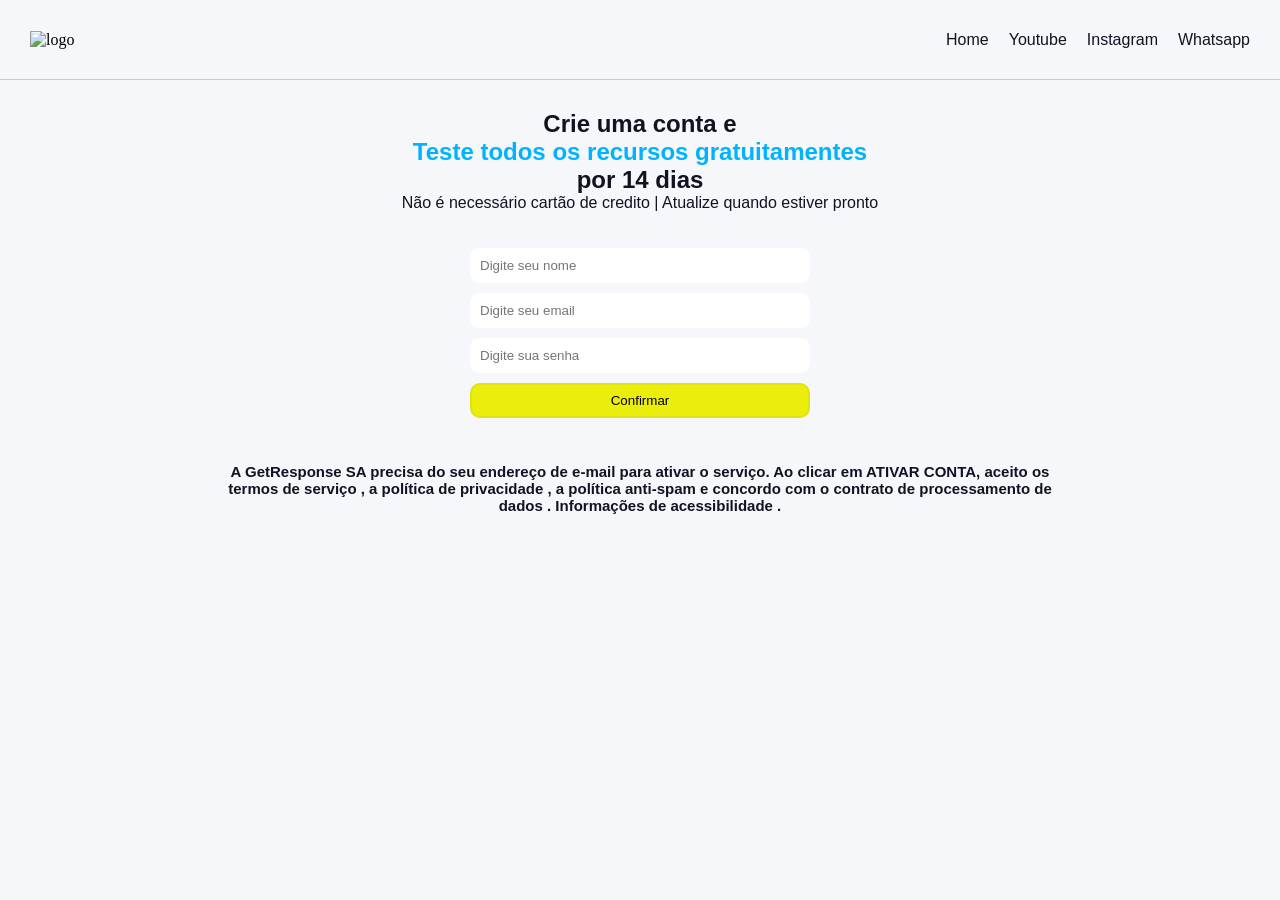
==== cadastroindex.html @ 04231415 "Add files via upload" ====
<!DOCTYPE html>
<html lang="pt-br">

<head>
    <meta charset="UTF-8">
    <meta name="viewport" content="width=device-width, initial-scale=1.0">
    <title>Cadastro GetResponse</title>
    <link rel="stylesheet" href="cadastro.css">
    <link rel="shortcut icon" href="/project/download.png" type="image/x-icon">
</head>

<body>
    <header>
        <div class="Animation">
            <img src="/project/download.png" alt="animation">

        </div>
        <nav>
            <section>

                <img src="/project/screenshot_18.png" alt="logo">

                <div class="Links-desktop">

                    <a href="/project/index.html">Home</a>
                    <a href="https://www.youtube.com/@getresponse">Youtube</a>
                    <a href="https://www.instagram.com/?hl=pt">Instagram</a>
                    <a href="https://web.whatsapp.com/">Whatsapp</a>

                </div>
                <div class="Menu-logo">

                    <img src="/project/menu-icon.png" alt="Menu">
                    <div class="Menu">
                        <a href="/project/index.html">Home</a>
                        <a href="https://www.youtube.com/@getresponse">Youtube</a>
                        <a href="https://www.instagram.com/?hl=pt">Instagram</a>
                        <a href="https://web.whatsapp.com/">Whatsapp</a>
                    </div>

                </div>
            </section>
        </nav>
    </header>
    <main>
        <section>
            <h1>Crie uma conta e</h1>
            <h1><span>Teste todos os recursos gratuitamentes</span></h1>
            <h1>por 14 dias</h1>
            <p>Não é necessário cartão de credito | Atualize quando estiver pronto</p>
            <form action="/project/index.html" method="post" >
                <input type="text" name="name" id="name-input" placeholder="Digite seu nome" required>
                <input type="email" name="email" id="email-input" placeholder="Digite seu email" required>
                <input type="password" name="password" id="password-input" placeholder="Digite sua senha" required>
                <input type="submit" id="submit-input" value="Confirmar">
            </form>
            <h4>A GetResponse SA precisa do seu endereço de e-mail para ativar o serviço. Ao clicar em ATIVAR CONTA,
                aceito os termos de serviço , a política de privacidade , a política anti-spam e concordo com o contrato
                de processamento de dados . Informações de acessibilidade .</h4>
        </section>
    </main>
</body>
<script src="cadastro.js"></script>

</html>
---- cadastro.css ----
* {
    margin: 0;
    padding: 0;
    box-sizing: border-box;
    text-decoration: none;
    list-style-type: none;
}

:root {
    --primary-bg: #F5F7FA;
    --secondary-bg: #00b3ff;
    --third-bg: #121223;
    --fourth-bg: #ebee0b;
}

body {
    background: var(--primary-bg);
}

nav {
    position: fixed;
    top: 0;
    padding: 30px;
    left: 0;
    background-color: var(--primary-bg);
    width: 100%;
    z-index: 100;
    height: 80px;
    border-bottom: 1px solid #12122331;
    display: flex;
    align-items: center;
    justify-content: space-around;

}

nav section {
    width: 100%;
    height: auto;
    display: flex;
    position: relative;
    z-index: 100;
    align-items: center;
    justify-content: space-between;

}

nav section img {
    width: 100px;
    position: relative;
    z-index: 99;
    max-width: 120px;
}

.Menu-logo img {
    width: 70px;
    max-width: 30px;
}


.Animation {
    position: fixed;
    display: flex;
    align-items: center;
    justify-content: center;
    top: 0;
    opacity: 1;
    animation: Animation-end 0.6s ease-in-out forwards;
    animation-delay: 1.8s;
    left: 0;
    flex-direction: column;
    width: 100%;
    z-index: 120;
    height: 100%;
    background-color: var(--primary-bg);
}

.Animation img {
    mix-blend-mode: multiply;
    animation: Photo-intro-animation 1.2s ease-in-out forwards;

    width: 25px;
}

@keyframes Photo-intro-animation {
    0% {
        transform: translateX(200px);
        filter: blur(2px);
        opacity: 0;
    }

    80% {
        transform: translateX(0);
        opacity: 1;
        filter: blur(0);
    }

    85% {
        filter: blur(1px);
    }

    100% {
        transform: scale(1.2);
        filter: blur(0);
    }
}

@keyframes Animation-end {
    0% {
        opacity: 1;
    }

    100% {
        opacity: 0;
        display: none;
    }
}


.Menu {
    position: fixed;
    font-family: 'Gill Sans', 'Gill Sans MT', Calibri, 'Trebuchet MS', sans-serif;
    display: none;
    align-items: center;
    justify-content: center;
    flex-direction: column;
    top: 0;
    left: 0;
    width: 100%;
    z-index: 88;
    gap: 20px;
    height: 100%;
    background-color: var(--primary-bg);
}

.Menu.active {
    display: flex;
    animation: Menu-animation 0.6s ease-in-out forwards;
}

.Menu a {
    font-family: 'Gill Sans', 'Gill Sans MT', Calibri, 'Trebuchet MS', sans-serif;
    color: var(--third-bg);
    transition: 0.6s ease-in-out;
}

.Menu a:active {
    color: var(--secondary-bg);
}

.Links-desktop {
    display: none;
    gap: 20px;

}

.Links-desktop a {
    color: var(--third-bg);
    transition: 0.6s ease-in-out;
    font-family: 'Gill Sans', 'Gill Sans MT', Calibri, 'Trebuchet MS', sans-serif;
}

.Links-desktop a:active {
    transform: translateY(-5px);
}

.reveal {
    opacity: 0;
    transform: translateY(40px) scale(0.98);

    transition: 0.8s ease;
}

.reveal.active {
    opacity: 1;
    transform: translateY(0) scale(1);
    filter: blur(0);
}

@keyframes Menu-animation {
    from {
        transform: translateX(100%);
        opacity: 0;
    }

    to {
        transform: translateX(0);
        opacity: 1;
    }
}

main section {
    display: flex;
    margin-top: 90px;
    padding: 20px;
    align-items: center;
    text-align: center;
    justify-content: center;
    color: var(--third-bg);
    font-family: 'Gill Sans', 'Gill Sans MT', Calibri, 'Trebuchet MS', sans-serif;
    flex-direction: column;
}

main section div img {
    width: 35px;
    mix-blend-mode: multiply;
}

main section form {
    display: flex;
    gap: 10px;
    margin-top: 4vh;
    flex-direction: column;
}

#name-input,
#email-input,
#password-input {
    width: 260px;
    padding: 10px;
    margin: 0 auto;
    border-radius: 10px;
    border: none;
}

input::placeholder {
    text-align: left;
    transition: 0.6s ease-in-out;
}

input:focus::placeholder {
    color: black;
    text-align: center;
}

input:focus {
    outline: 0;
}

main section span {
    color: var(--secondary-bg);
}

#submit-input {
    width: 150px;
    margin: 0 auto;
    padding: 8px;
    border-radius: 10px;
    border: 2px solid #cbce165d;
    transition: 0.3s ease-in-out;
    background-color: var(--fourth-bg);
}

main section h4 {
    width: 70%;
    margin-top: 5vh;
    font-size: 15px;
}

#submit-input:active {
    transform: scale(0.9);
    background-color: var(--secondary-bg);
    border: 1px solid #039cde31;
}

@media (min-width:768px) {
    .Menu-logo {
        display: none;
    }

    #name-input,
    #email-input,
    #password-input,
    #submit-input {
        width: 340px;
    }

    .Links-desktop {
        display: flex;
    }

    Menu a:hover {
        color: var(--secondary-bg);
    }
}
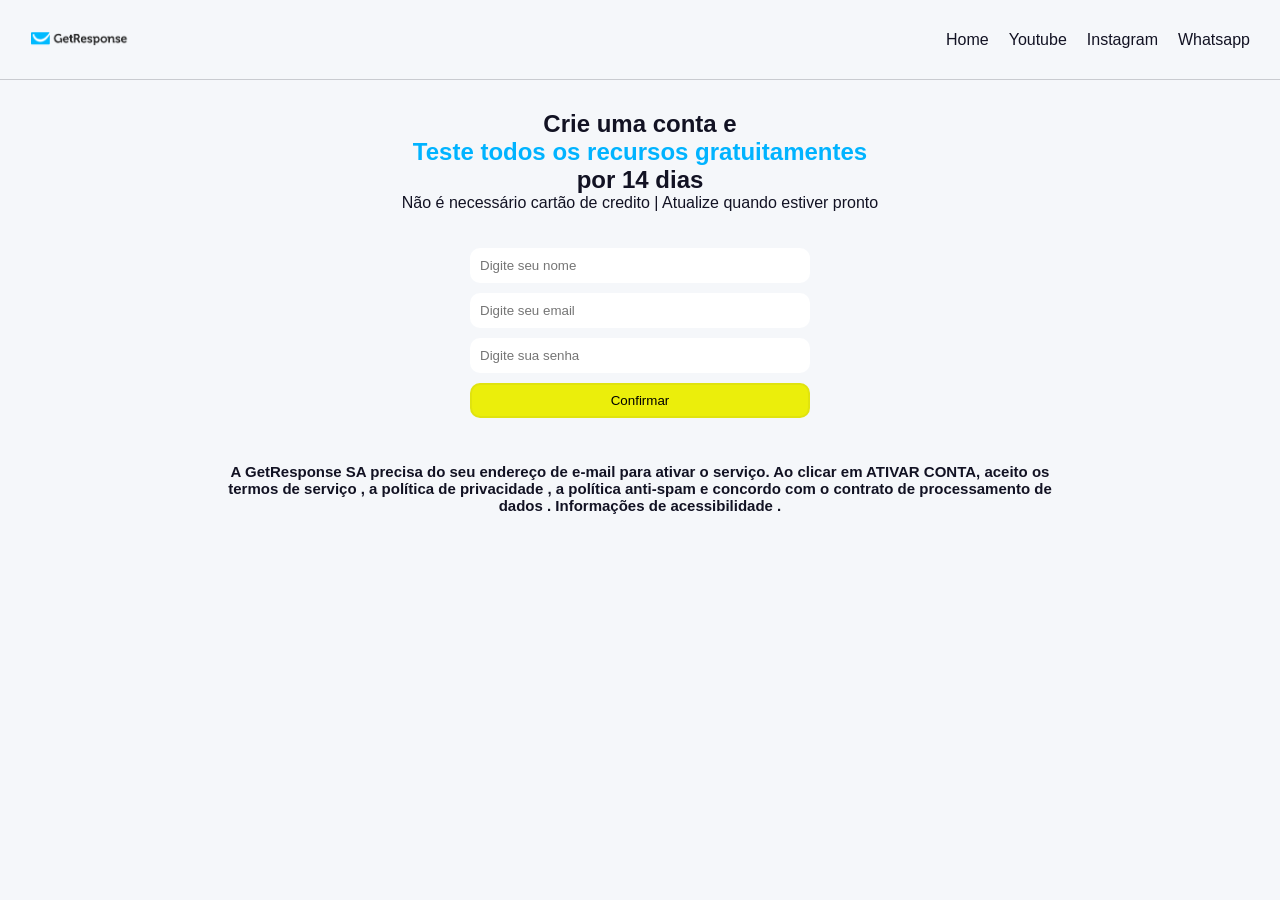
==== commit f41b49c2: "Update cadastroindex.html" ====
--- a/cadastroindex.html
+++ b/cadastroindex.html
@@ -6,19 +6,19 @@
     <meta name="viewport" content="width=device-width, initial-scale=1.0">
     <title>Cadastro GetResponse</title>
     <link rel="stylesheet" href="cadastro.css">
-    <link rel="shortcut icon" href="/project/download.png" type="image/x-icon">
+    <link rel="shortcut icon" href="download.png" type="image/x-icon">
 </head>
 
 <body>
     <header>
         <div class="Animation">
-            <img src="/project/download.png" alt="animation">
+            <img src="download.png" alt="animation">
 
         </div>
         <nav>
             <section>
 
-                <img src="/project/screenshot_18.png" alt="logo">
+                <img src="screenshot_18.png" alt="logo">
 
                 <div class="Links-desktop">
 
@@ -30,7 +30,7 @@
                 </div>
                 <div class="Menu-logo">
 
-                    <img src="/project/menu-icon.png" alt="Menu">
+                    <img src="menu-icon.png" alt="Menu">
                     <div class="Menu">
                         <a href="/project/index.html">Home</a>
                         <a href="https://www.youtube.com/@getresponse">Youtube</a>
@@ -48,7 +48,7 @@
             <h1><span>Teste todos os recursos gratuitamentes</span></h1>
             <h1>por 14 dias</h1>
             <p>Não é necessário cartão de credito | Atualize quando estiver pronto</p>
-            <form action="/project/index.html" method="post" >
+            <form action="index.html" method="post" >
                 <input type="text" name="name" id="name-input" placeholder="Digite seu nome" required>
                 <input type="email" name="email" id="email-input" placeholder="Digite seu email" required>
                 <input type="password" name="password" id="password-input" placeholder="Digite sua senha" required>
@@ -62,4 +62,4 @@
 </body>
 <script src="cadastro.js"></script>
 
-</html>+</html>
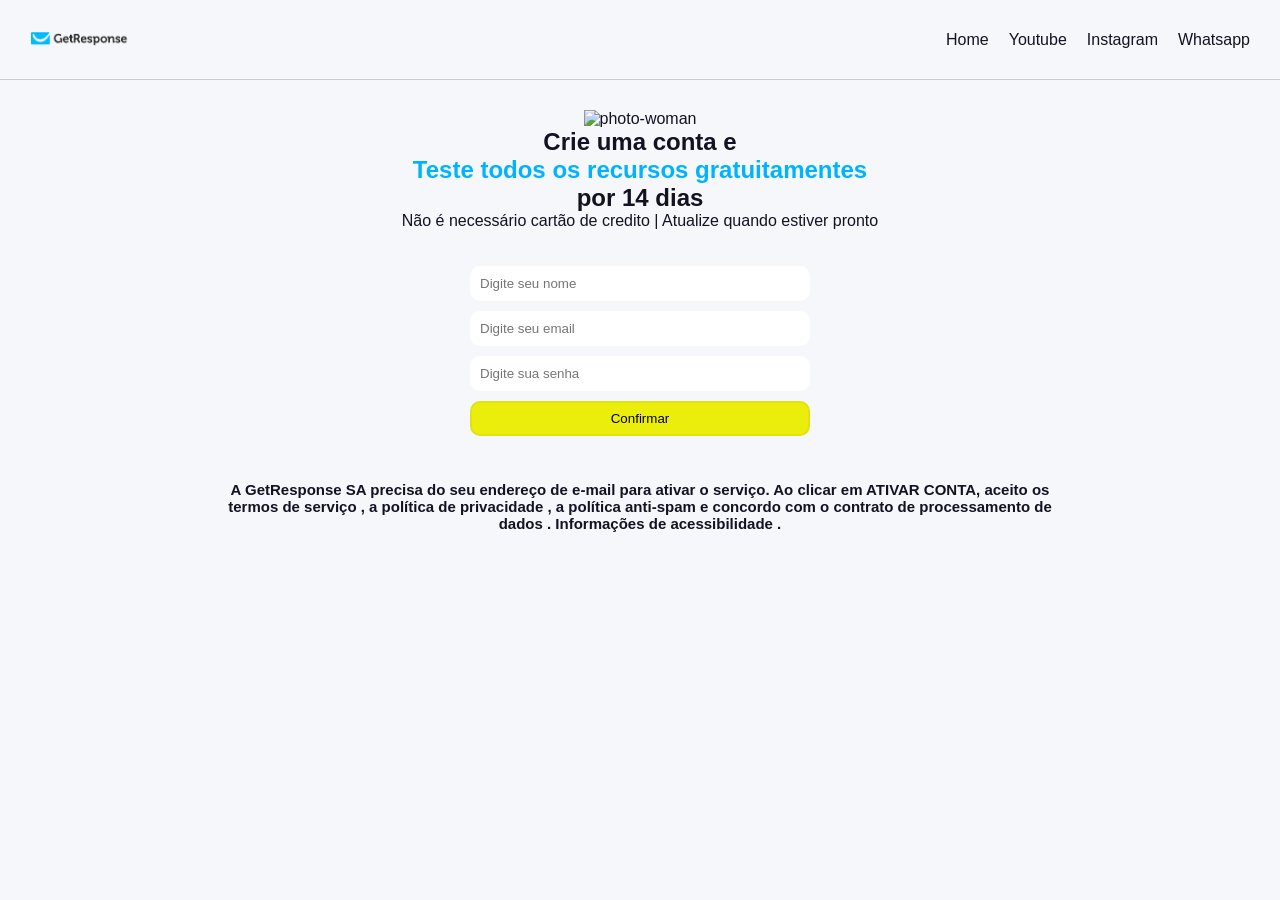
==== commit 55294c19: "Update cadastroindex.html" ====
--- a/cadastroindex.html
+++ b/cadastroindex.html
@@ -32,7 +32,7 @@
 
                     <img src="menu-icon.png" alt="Menu">
                     <div class="Menu">
-                        <a href="/project/index.html">Home</a>
+                        <a href="index.html">Home</a>
                         <a href="https://www.youtube.com/@getresponse">Youtube</a>
                         <a href="https://www.instagram.com/?hl=pt">Instagram</a>
                         <a href="https://web.whatsapp.com/">Whatsapp</a>
@@ -44,11 +44,15 @@
     </header>
     <main>
         <section>
+            <div>
+                <img src="pngtree-standing-people-illustration-cartoon-business-set-design-worker-png-image_4438764.png"
+                    alt="photo-woman" class="photo-woman">
+            </div>
             <h1>Crie uma conta e</h1>
             <h1><span>Teste todos os recursos gratuitamentes</span></h1>
             <h1>por 14 dias</h1>
             <p>Não é necessário cartão de credito | Atualize quando estiver pronto</p>
-            <form action="index.html" method="post" >
+            <form action="index.html" method="post">
                 <input type="text" name="name" id="name-input" placeholder="Digite seu nome" required>
                 <input type="email" name="email" id="email-input" placeholder="Digite seu email" required>
                 <input type="password" name="password" id="password-input" placeholder="Digite sua senha" required>
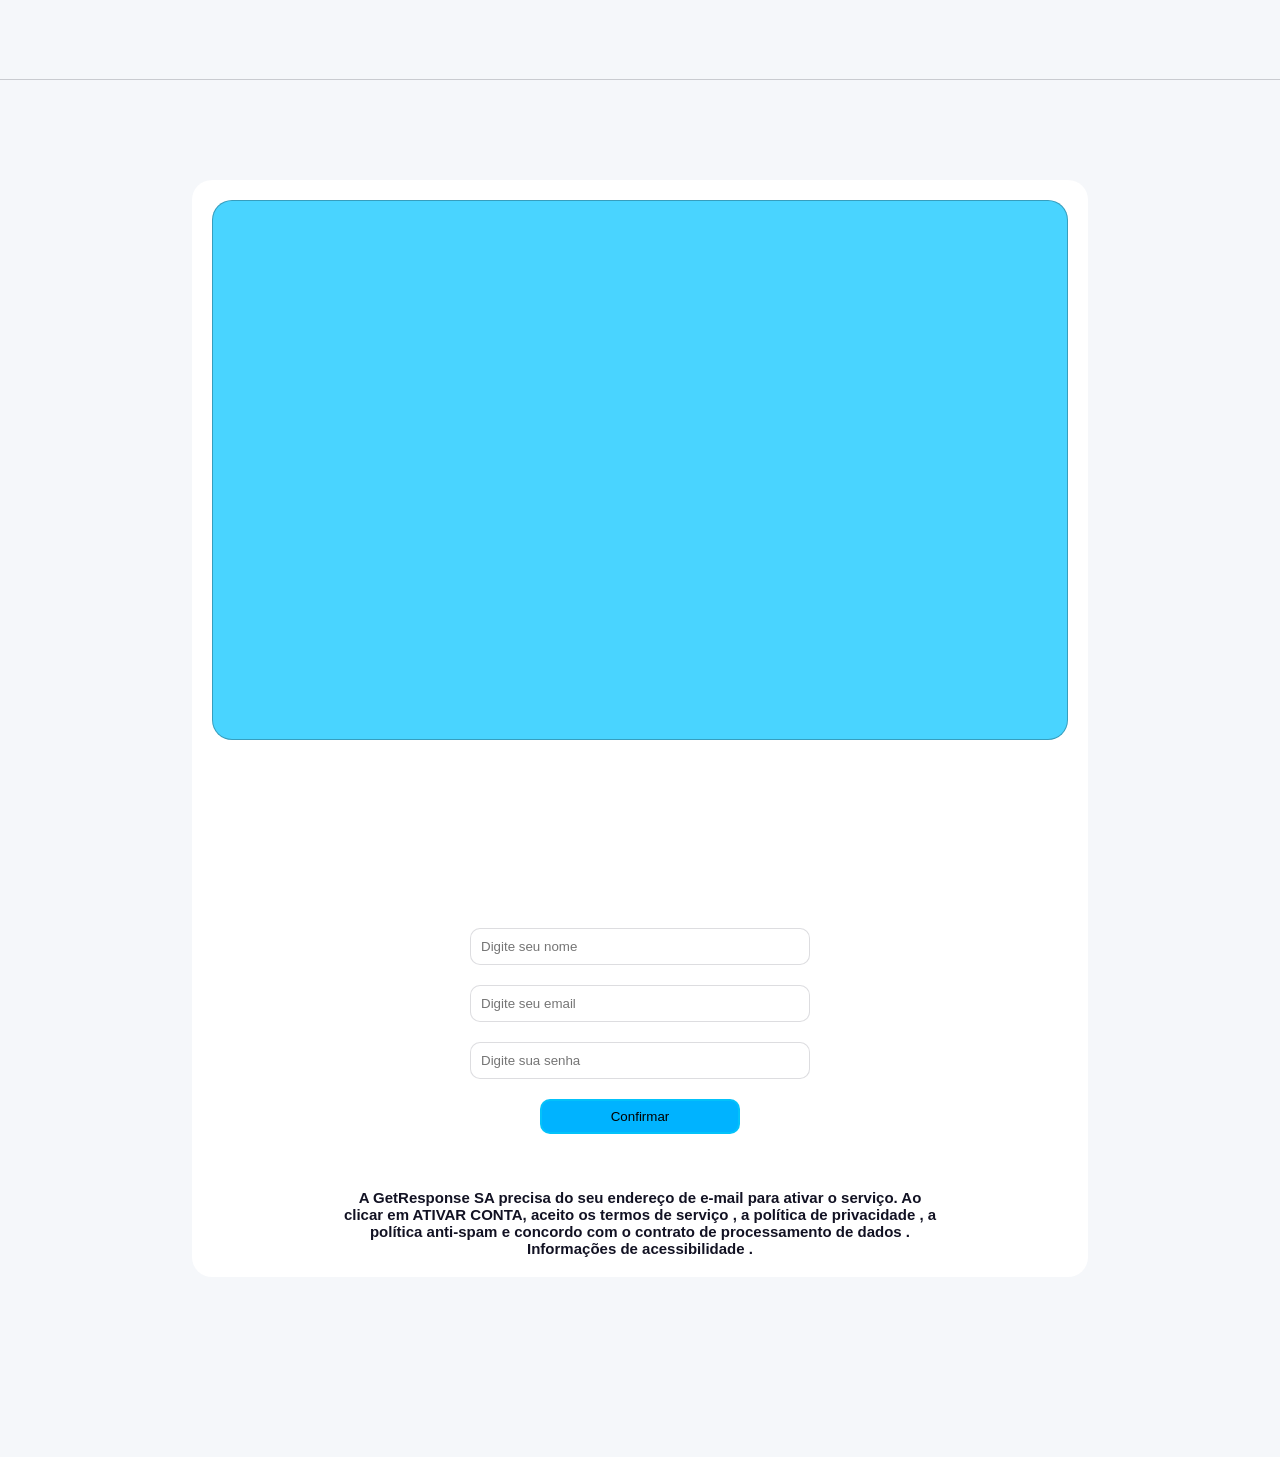
==== commit bbd40b21: "Update cadastroindex.html'" ====
--- a/cadastroindex.html
+++ b/cadastroindex.html
@@ -22,7 +22,7 @@
 
                 <div class="Links-desktop">
 
-                    <a href="/project/index.html">Home</a>
+                    <a href="index.html">Home</a>
                     <a href="https://www.youtube.com/@getresponse">Youtube</a>
                     <a href="https://www.instagram.com/?hl=pt">Instagram</a>
                     <a href="https://web.whatsapp.com/">Whatsapp</a>
--- a/cadastro.css
+++ b/cadastro.css
@@ -10,7 +10,8 @@
     --primary-bg: #F5F7FA;
     --secondary-bg: #00b3ff;
     --third-bg: #121223;
-    --fourth-bg: #ebee0b;
+    --fourth-bg: #0be6ee;
+    --div-bg: #49d4ff;
 }
 
 body {
@@ -45,15 +46,15 @@
 }
 
 nav section img {
-    width: 100px;
+    width: 130px;
     position: relative;
     z-index: 99;
     max-width: 120px;
 }
 
 .Menu-logo img {
-    width: 70px;
-    max-width: 30px;
+    width: 30px;
+    max-width: 80px;
 }
 
 
@@ -189,25 +190,49 @@
 }
 
 main section {
-    display: flex;
-    margin-top: 90px;
+    width: 90%;
+    max-width: 390px;
+    display: flex;
+    height: auto;
     padding: 20px;
     align-items: center;
+    margin: 20vh auto;
+    justify-content: center;
+    flex-wrap: wrap;
     text-align: center;
+    gap: 10px;
+    color: var(--third-bg);
+    background-color: white;
+    border-radius: 20px;
+    font-family: 'Gill Sans', 'Gill Sans MT', Calibri, 'Trebuchet MS', sans-serif;
+    flex-direction: column;
+}
+
+main section div {
+    width: 100%;
+    max-width: 350px;
+    height: 60vh;
+    display: flex;
+    margin: 0 auto;
+    align-items: center;
+    flex-direction: column;
     justify-content: center;
-    color: var(--third-bg);
-    font-family: 'Gill Sans', 'Gill Sans MT', Calibri, 'Trebuchet MS', sans-serif;
-    flex-direction: column;
-}
-
-main section div img {
-    width: 35px;
-    mix-blend-mode: multiply;
+
+    text-align: center;
+    border-radius: 20px;
+    border: 1px solid #00000041;
+    background-color: var(--div-bg);
+
+}
+
+.photo-woman {
+    width: 38%;
+    border-radius: 50%;
 }
 
 main section form {
     display: flex;
-    gap: 10px;
+    gap: 20px;
     margin-top: 4vh;
     flex-direction: column;
 }
@@ -217,9 +242,8 @@
 #password-input {
     width: 260px;
     padding: 10px;
-    margin: 0 auto;
     border-radius: 10px;
-    border: none;
+    border: 1px solid #12122324;
 }
 
 input::placeholder {
@@ -236,35 +260,45 @@
     outline: 0;
 }
 
-main section span {
-    color: var(--secondary-bg);
-}
+
 
 #submit-input {
-    width: 150px;
-    margin: 0 auto;
+    width: 70%;
+    max-width: 200px;
     padding: 8px;
+    margin: auto;
     border-radius: 10px;
-    border: 2px solid #cbce165d;
+    border: 2px solid #0be6ee49;
     transition: 0.3s ease-in-out;
-    background-color: var(--fourth-bg);
+    background-color: var(--secondary-bg);
 }
 
 main section h4 {
     width: 70%;
     margin-top: 5vh;
+    text-align: center;
     font-size: 15px;
 }
 
 #submit-input:active {
     transform: scale(0.9);
-    background-color: var(--secondary-bg);
+    background-color: var(--fourth-bg);
     border: 1px solid #039cde31;
 }
 
 @media (min-width:768px) {
     .Menu-logo {
         display: none;
+    }
+
+    main section {
+        max-width: none;
+        width: 70%;
+    }
+
+    main section div {
+        max-width: none;
+        width: 100%;
     }
 
     #name-input,
@@ -278,7 +312,5 @@
         display: flex;
     }
 
-    Menu a:hover {
-        color: var(--secondary-bg);
-    }
-}+
+}
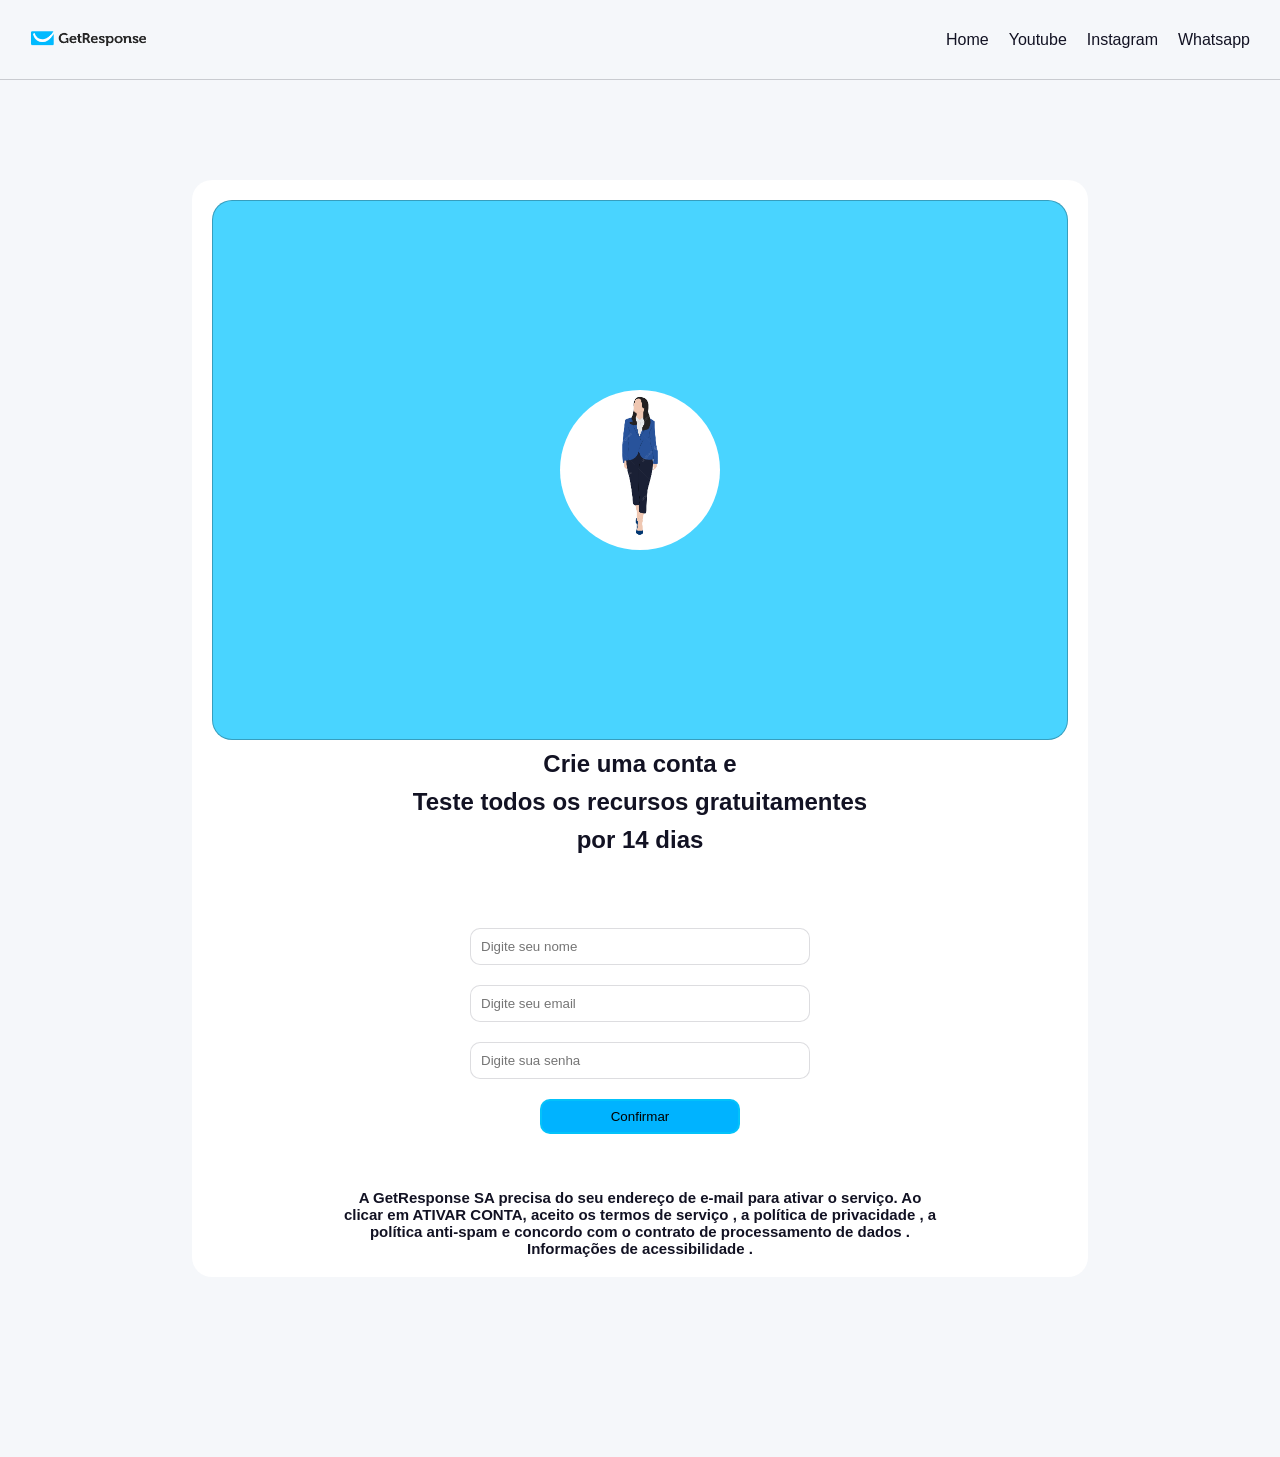
==== commit 971d5f77: "Update cadastroindex.html" ====
--- a/cadastroindex.html
+++ b/cadastroindex.html
@@ -52,7 +52,7 @@
             <h1><span>Teste todos os recursos gratuitamentes</span></h1>
             <h1>por 14 dias</h1>
             <p>Não é necessário cartão de credito | Atualize quando estiver pronto</p>
-            <form action="index.html" method="post">
+            <form action="email-marketing.html" method="post">
                 <input type="text" name="name" id="name-input" placeholder="Digite seu nome" required>
                 <input type="email" name="email" id="email-input" placeholder="Digite seu email" required>
                 <input type="password" name="password" id="password-input" placeholder="Digite sua senha" required>
@@ -62,6 +62,7 @@
                 aceito os termos de serviço , a política de privacidade , a política anti-spam e concordo com o contrato
                 de processamento de dados . Informações de acessibilidade .</h4>
         </section>
+        
     </main>
 </body>
 <script src="cadastro.js"></script>
--- a/cadastro.css
+++ b/cadastro.css
@@ -226,7 +226,7 @@
 }
 
 .photo-woman {
-    width: 38%;
+    width: 160px;
     border-radius: 50%;
 }
 
